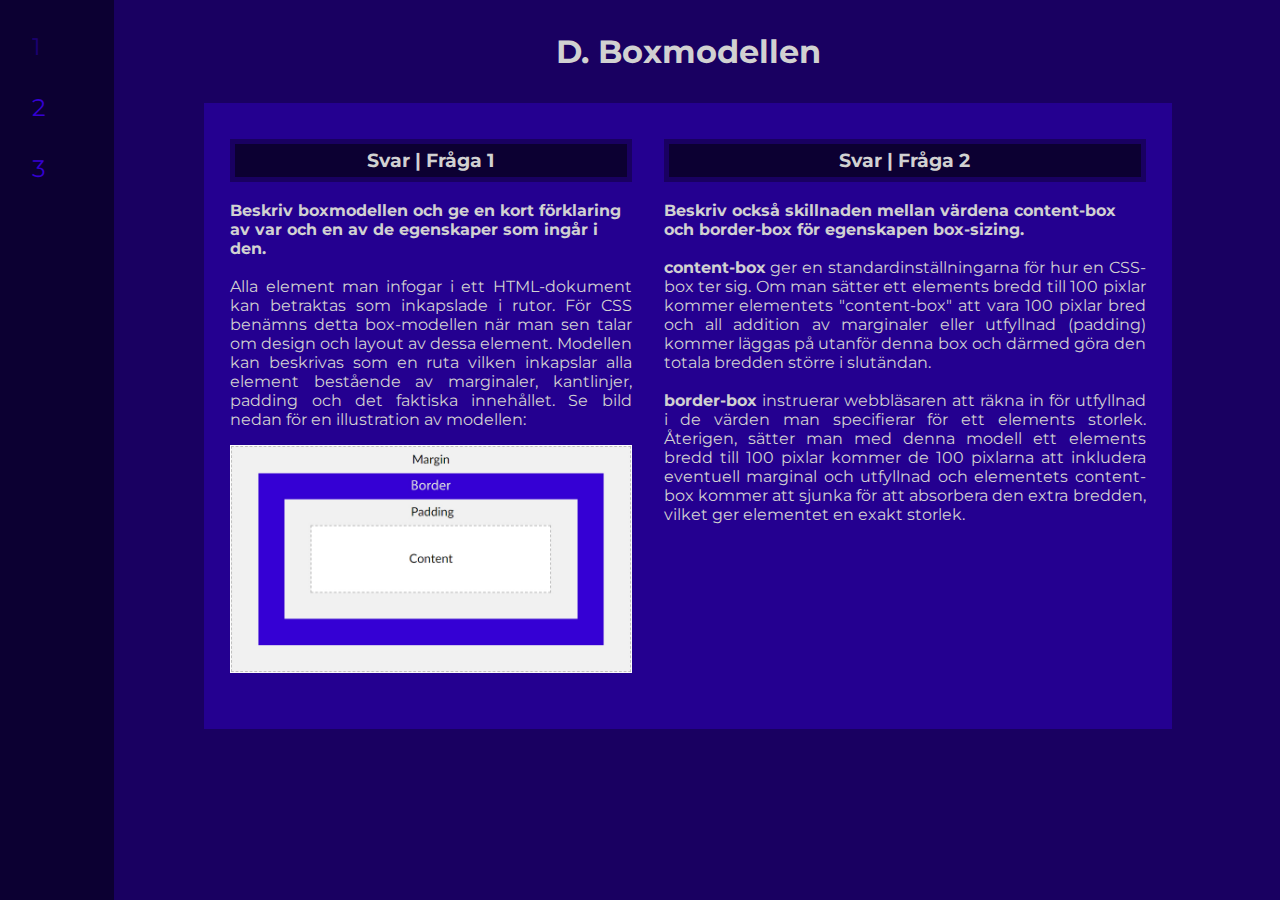
==== index.html @ 5b4eee2e "Add files via upload" ====
<!DOCTYPE html>
<html lang="sv">

<head>
    <meta charset="UTF-8">
    <meta name="viewport" content="width=device-width, initial-scale=1.0">
    <title>Fråga 1 - Uppgift 2</title>
    <link rel="icon" type="image/png" href="/media/favicon.png">
    <link rel="stylesheet" href="style.css">
</head>

<body>
    <main>

        <nav>
            <div class="navigation">
                <ul>
                    <li><a href="/index.html" class="active">1</a></li>
                    <li><a href="/fråga2.html">2</a></li>
                    <li><a href="/fråga3.html">3</a></li>
                </ul>
            </div>
        </nav>


        <section id="answers">
            <h1>D. Boxmodellen</h1>
            <div class="answers-container">

                <div class="answer">
                    <h3>Svar | Fråga 1</h3>
                    <br>
                    <b>Beskriv boxmodellen och ge en kort förklaring av var och en av de egenskaper som ingår i den.</b>
                    <br><br>
                    <p>
                        Alla element man infogar i ett HTML-dokument kan betraktas som inkapslade i rutor. För CSS 
                        benämns detta box-modellen när man sen talar om design och layout av dessa element. Modellen 
                        kan beskrivas som en ruta vilken inkapslar alla element bestående av marginaler, kantlinjer, padding
                        och det faktiska innehållet. Se bild nedan för en illustration av modellen: <br>
                        
                        <a href="/media/box-model.jpg">
                        <img src="/media/box-model.jpg" alt="picture of the box model" class="box-model"></a>

                    </p>
                </div>
                <div class="answer">
                    <h3>Svar | Fråga 2</h3>
                    <br>
                    <b>Beskriv också skillnaden mellan värdena content-box och border-box för egenskapen box-sizing.</b>
                    <br><br>
                    <p>
                        <b>content-box</b> ger en standardinställningarna för hur en CSS-box ter sig. Om man sätter ett 
                        elements bredd till 100 pixlar kommer elementets "content-box" att vara 100 pixlar bred och all
                        addition av marginaler eller utfyllnad (padding) kommer läggas på utanför denna box och därmed
                        göra den totala bredden större i slutändan. 
                    </p>
                    <br>
                    <p>
                        <b>border-box</b> instruerar webbläsaren att räkna in för utfyllnad i de värden man specifierar för 
                        ett elements storlek. Återigen, sätter man med denna modell ett elements bredd till 100 pixlar kommer
                        de 100 pixlarna att inkludera eventuell marginal och utfyllnad och elementets content-box kommer att sjunka
                        för att absorbera den extra bredden, vilket ger elementet en exakt storlek. 
                    </p>
                </div>
            </div>
        </section>

    </main>

</body>

</html>
---- style.css ----
/*
Kod skriven av John Emericks
Linnéuniversitet, HT 2020
*/

/*--------------------
Struktur:
1 | Basinställningar
2.1 | Header
2.2 | Header - Media Queries
3 | Grid 
4 | Fråga 1
5 | Fråga 2
6 | Fråga 3
--------------------*/

/*----- 1 | Basinställningar -----*/
@import url('https://fonts.googleapis.com/css2?family=Montserrat:wght@500&display=swap');

* {
    margin: 0;
    padding: 0;
    font-family: 'Montserrat',
        sans-serif;
}

ul {
    list-style: none;
}

body {
    background-color: #190061;
}

p,
b,
i,
h1,
h2,
h3,
h4,
h5,
h6 {
    color: #d1d1d1;
}

/*----- 2.1 | Header -----*/

.active {
    opacity: .4;
}

.navigation {
    height: 100vmax;
    width: 50px;
    padding: 2em;
    background-color: #0c0032;
    float: left;
    position: fixed;
}

.navigation ul {
    display: inline-block;
    width: 50px;
}

.navigation ul li {
    padding-bottom: 2em;
    width: 50px;
}

.navigation ul li a {
    color: #3500d3;
    text-decoration-line: none;
    font-size: 18pt;
    transition: font-size .5s;
}

.navigation ul li a:hover {
    font-size: 20pt;
}

.navigation ul li a:hover {
    color: rgb(76, 0, 255);
    text-decoration: underline;
}


/*----- 2.2 | Header - Media Queries -----*/

@media only screen and (max-width: 800px) {

    .navigation {
        min-height: 0;
        height: 50px;
        width: 100%;
        padding: 2em;
    }

    .navigation ul {
        width: 100%;
        display: flex;
    }

    .navigation ul li {
        padding-right: 4em;
        width: 50px;
    }

    .answers-container {
        display: grid;
        grid-template-columns: 1fr !important;
    }

    #answers {
        padding-top: 7em;
    }

}

@media only screen and (max-width: 500px) {

    .answers-container {
        width: 100% !important;
    }

}

/*----- 3 | Grid -----*/
#answers {
    margin: 0 auto;
}

@media only screen and (min-width: 800px) {

    #answers {
        padding-left: 6em;
    }

}

#answers h1 {
    text-align: center;
    padding: 1em;
}

.answers-container {
    display: grid;
    grid-template-columns: auto auto auto;
    background-color: #240090;
    padding: 20px 10px 20px 10px;
    width: 80%;
    margin: 0 auto;
}

.answer {
    padding: 1em;
}

.answer h3 {
    text-align: center;
    border: #190061 5px solid;
    background-color: #0c0032;
    padding: 5px;
}

.answer h3:hover {
    transform: scaleX(1.1);
}

.answer p {
    text-align: justify;
}

/*----- 4 | Fråga 1 -----*/

.box-model {
    width: 100%;
    margin: 1em 0em 1em 0em;
}

/*----- 5 | Fråga 2 -----*/

.navigation-type {
    width: 100%;
    margin-top: 20px;
    margin-bottom: 20px;
}

/*----- 6 | Fråga 3 -----*/

.user-needs {
    width: 100%;
    margin-top: 20px;
}
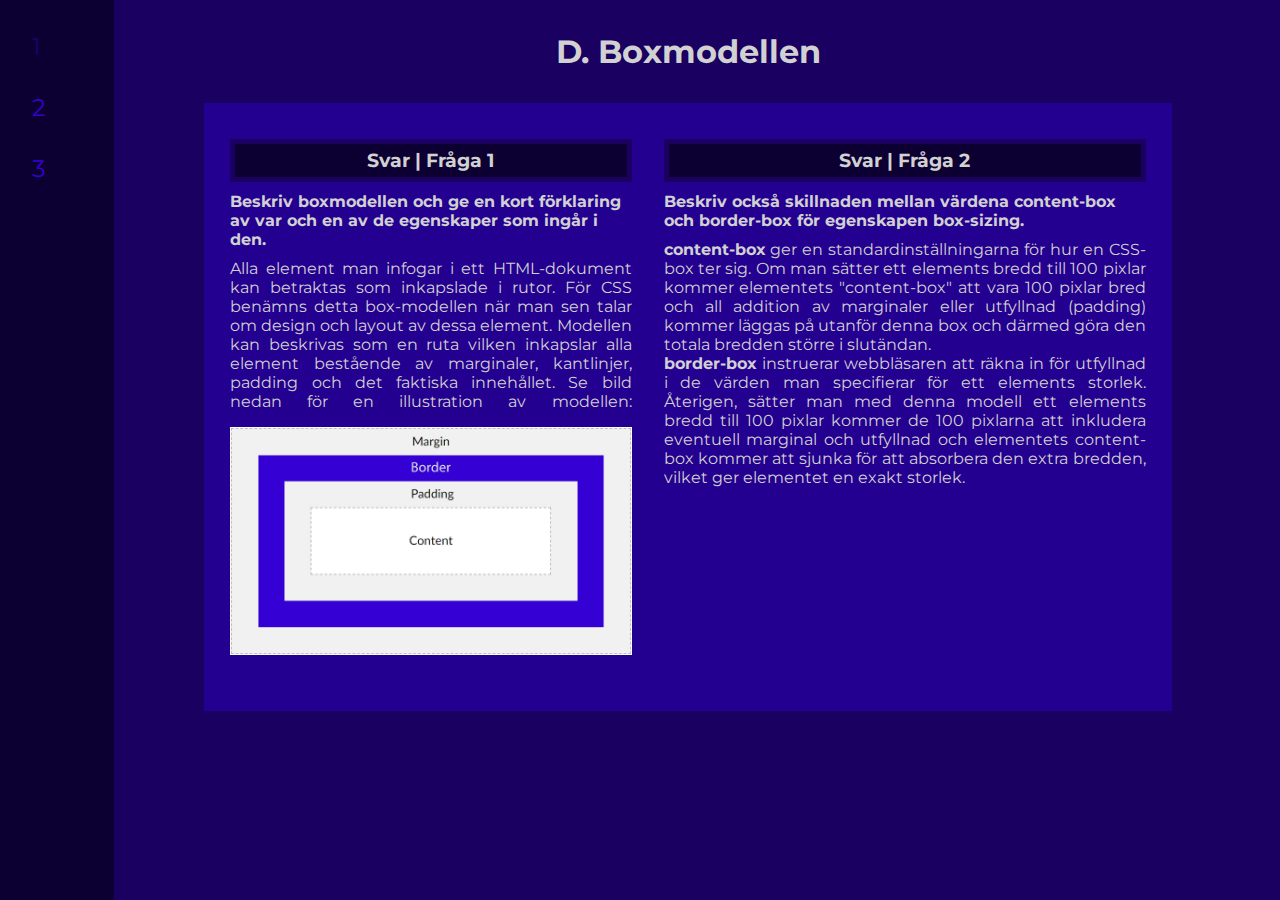
==== commit 272b7201: "Add files via upload" ====
--- a/index.html
+++ b/index.html
@@ -29,14 +29,16 @@
 
                 <div class="answer">
                     <h3>Svar | Fråga 1</h3>
-                    <br>
+                    
+                    <div class="bold">
                     <b>Beskriv boxmodellen och ge en kort förklaring av var och en av de egenskaper som ingår i den.</b>
-                    <br><br>
+                    </div>
+
                     <p>
                         Alla element man infogar i ett HTML-dokument kan betraktas som inkapslade i rutor. För CSS 
                         benämns detta box-modellen när man sen talar om design och layout av dessa element. Modellen 
                         kan beskrivas som en ruta vilken inkapslar alla element bestående av marginaler, kantlinjer, padding
-                        och det faktiska innehållet. Se bild nedan för en illustration av modellen: <br>
+                        och det faktiska innehållet. Se bild nedan för en illustration av modellen: 
                         
                         <a href="/media/box-model.jpg">
                         <img src="/media/box-model.jpg" alt="picture of the box model" class="box-model"></a>
@@ -45,16 +47,18 @@
                 </div>
                 <div class="answer">
                     <h3>Svar | Fråga 2</h3>
-                    <br>
+                    
+                    <div class="bold">
                     <b>Beskriv också skillnaden mellan värdena content-box och border-box för egenskapen box-sizing.</b>
-                    <br><br>
+                    </div>
+                    
                     <p>
                         <b>content-box</b> ger en standardinställningarna för hur en CSS-box ter sig. Om man sätter ett 
                         elements bredd till 100 pixlar kommer elementets "content-box" att vara 100 pixlar bred och all
                         addition av marginaler eller utfyllnad (padding) kommer läggas på utanför denna box och därmed
                         göra den totala bredden större i slutändan. 
                     </p>
-                    <br>
+                    
                     <p>
                         <b>border-box</b> instruerar webbläsaren att räkna in för utfyllnad i de värden man specifierar för 
                         ett elements storlek. Återigen, sätter man med denna modell ett elements bredd till 100 pixlar kommer
--- a/style.css
+++ b/style.css
@@ -44,6 +44,10 @@
     color: #d1d1d1;
 }
 
+.bold {
+    margin-top: 10px;
+    margin-bottom: 10px;
+}
 /*----- 2.1 | Header -----*/
 
 .active {
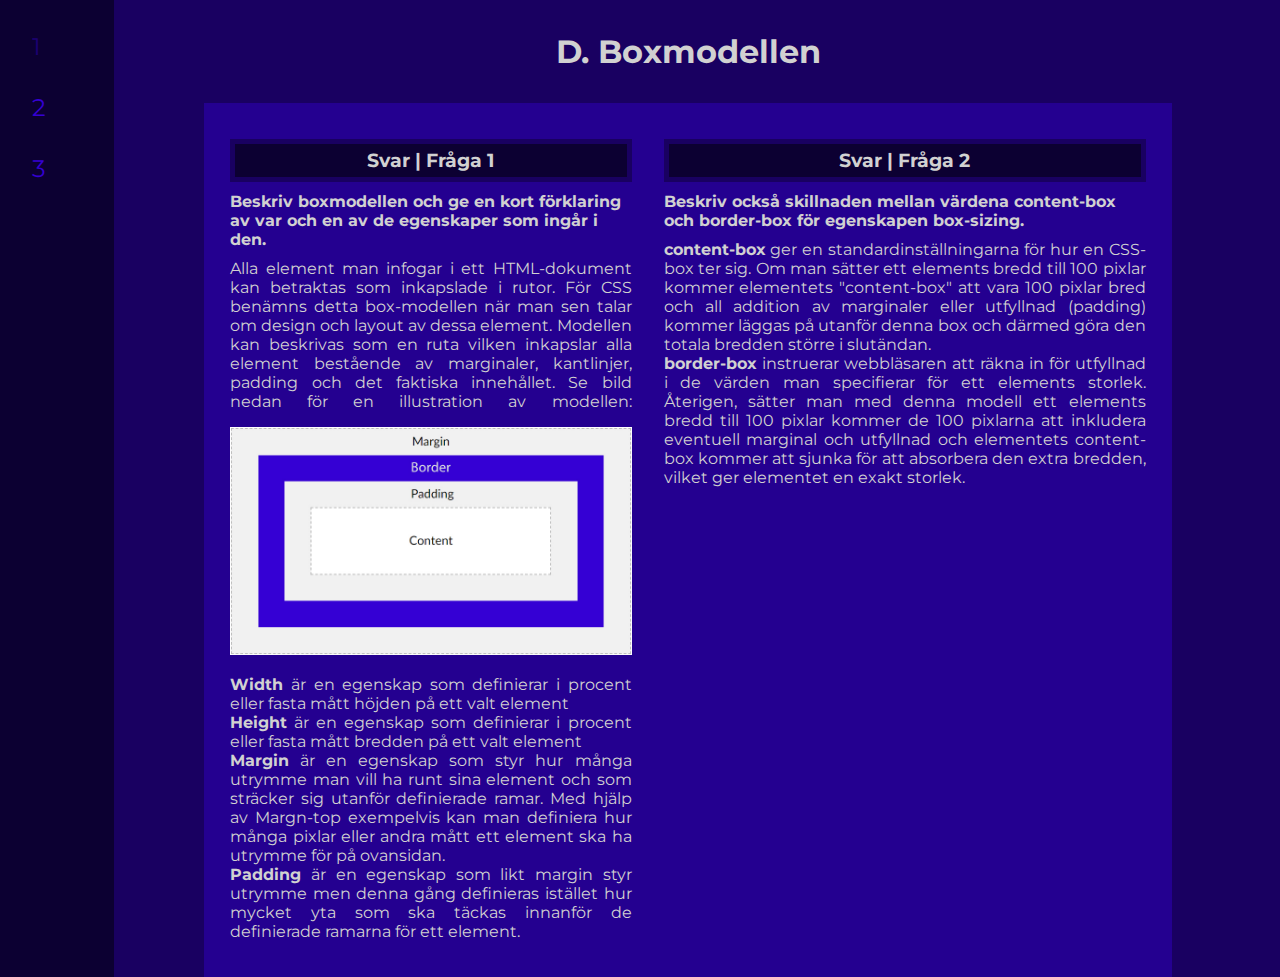
==== commit c2a7950c: "Add files via upload" ====
--- a/index.html
+++ b/index.html
@@ -29,41 +29,67 @@
 
                 <div class="answer">
                     <h3>Svar | Fråga 1</h3>
-                    
+
                     <div class="bold">
-                    <b>Beskriv boxmodellen och ge en kort förklaring av var och en av de egenskaper som ingår i den.</b>
+                        <b>Beskriv boxmodellen och ge en kort förklaring av var och en av de egenskaper som ingår i
+                            den.</b>
                     </div>
 
                     <p>
-                        Alla element man infogar i ett HTML-dokument kan betraktas som inkapslade i rutor. För CSS 
-                        benämns detta box-modellen när man sen talar om design och layout av dessa element. Modellen 
-                        kan beskrivas som en ruta vilken inkapslar alla element bestående av marginaler, kantlinjer, padding
-                        och det faktiska innehållet. Se bild nedan för en illustration av modellen: 
-                        
+                        Alla element man infogar i ett HTML-dokument kan betraktas som inkapslade i rutor. För CSS
+                        benämns detta box-modellen när man sen talar om design och layout av dessa element. Modellen
+                        kan beskrivas som en ruta vilken inkapslar alla element bestående av marginaler, kantlinjer,
+                        padding
+                        och det faktiska innehållet. Se bild nedan för en illustration av modellen:
+
                         <a href="/media/box-model.jpg">
-                        <img src="/media/box-model.jpg" alt="picture of the box model" class="box-model"></a>
+                            <img src="/media/box-model.jpg" alt="picture of the box model" class="box-model"></a>
+                    </p>
 
+                    <p>
+                        <b>Width</b> är en egenskap som definierar i procent eller fasta mått höjden på ett valt element
                     </p>
+
+                    <p><b>Height</b> är en egenskap som definierar i procent eller fasta mått bredden på ett valt
+                        element
+                    </p>
+
+                    <p>
+                        <b>Margin</b> är en egenskap som styr hur många utrymme man vill ha runt sina element och som
+                        sträcker sig utanför definierade ramar. Med hjälp av Margn-top exempelvis kan man definiera hur
+                        många pixlar eller andra mått ett element ska ha utrymme för på ovansidan.
+                    </p>
+
+                    <p>
+                        <b>Padding</b> är en egenskap som likt margin styr utrymme men denna gång definieras istället
+                        hur
+                        mycket yta som ska täckas innanför de definierade ramarna för ett element.
+                    </p>
+
                 </div>
                 <div class="answer">
                     <h3>Svar | Fråga 2</h3>
-                    
+
                     <div class="bold">
-                    <b>Beskriv också skillnaden mellan värdena content-box och border-box för egenskapen box-sizing.</b>
+                        <b>Beskriv också skillnaden mellan värdena content-box och border-box för egenskapen
+                            box-sizing.</b>
                     </div>
-                    
+
                     <p>
-                        <b>content-box</b> ger en standardinställningarna för hur en CSS-box ter sig. Om man sätter ett 
+                        <b>content-box</b> ger en standardinställningarna för hur en CSS-box ter sig. Om man sätter ett
                         elements bredd till 100 pixlar kommer elementets "content-box" att vara 100 pixlar bred och all
                         addition av marginaler eller utfyllnad (padding) kommer läggas på utanför denna box och därmed
-                        göra den totala bredden större i slutändan. 
+                        göra den totala bredden större i slutändan.
                     </p>
-                    
+
                     <p>
-                        <b>border-box</b> instruerar webbläsaren att räkna in för utfyllnad i de värden man specifierar för 
-                        ett elements storlek. Återigen, sätter man med denna modell ett elements bredd till 100 pixlar kommer
-                        de 100 pixlarna att inkludera eventuell marginal och utfyllnad och elementets content-box kommer att sjunka
-                        för att absorbera den extra bredden, vilket ger elementet en exakt storlek. 
+                        <b>border-box</b> instruerar webbläsaren att räkna in för utfyllnad i de värden man specifierar
+                        för
+                        ett elements storlek. Återigen, sätter man med denna modell ett elements bredd till 100 pixlar
+                        kommer
+                        de 100 pixlarna att inkludera eventuell marginal och utfyllnad och elementets content-box kommer
+                        att sjunka
+                        för att absorbera den extra bredden, vilket ger elementet en exakt storlek.
                     </p>
                 </div>
             </div>
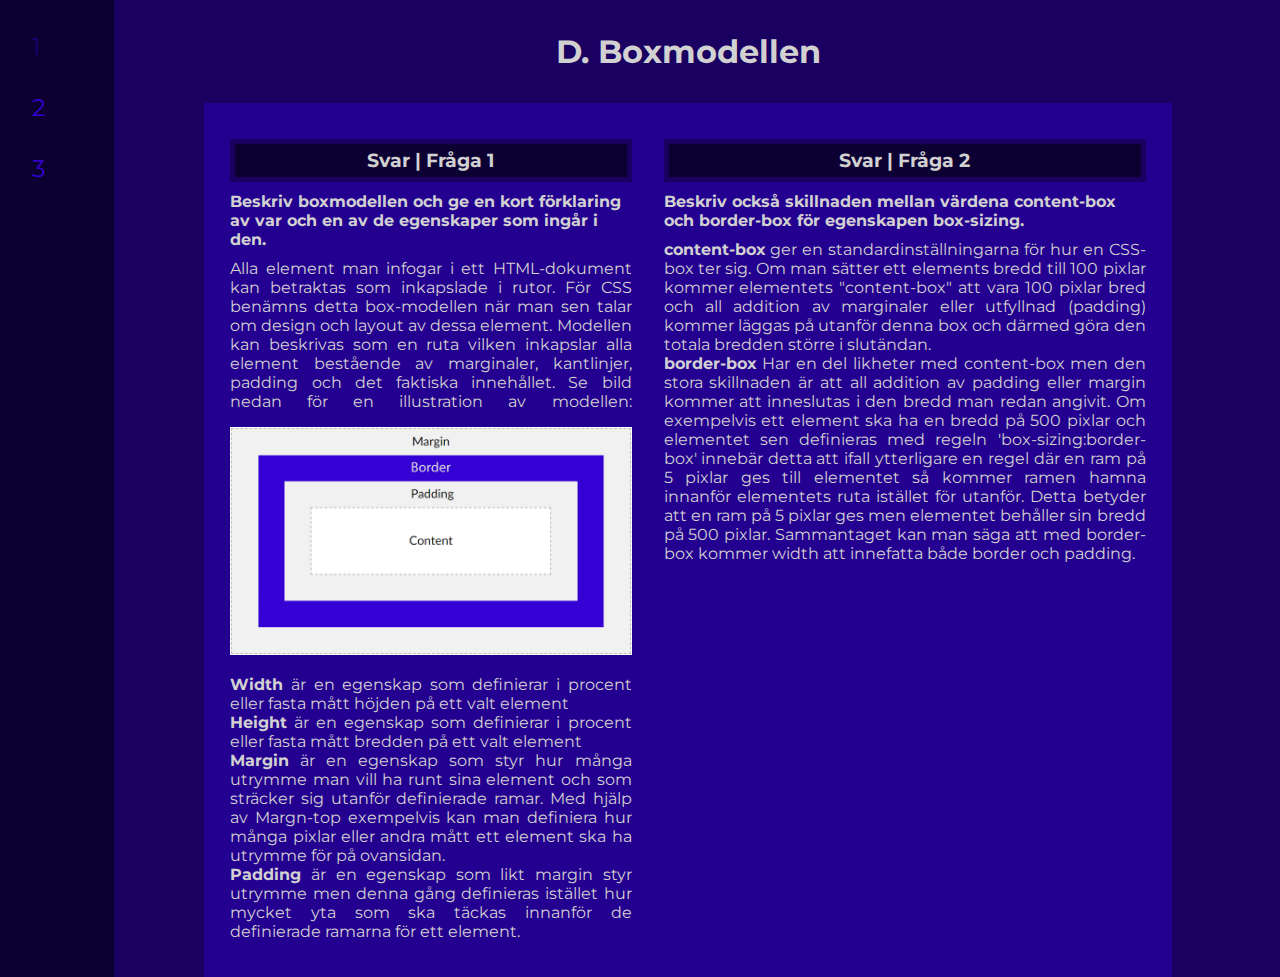
==== commit 722f97ad: "Add files via upload" ====
--- a/index.html
+++ b/index.html
@@ -83,13 +83,13 @@
                     </p>
 
                     <p>
-                        <b>border-box</b> instruerar webbläsaren att räkna in för utfyllnad i de värden man specifierar
-                        för
-                        ett elements storlek. Återigen, sätter man med denna modell ett elements bredd till 100 pixlar
-                        kommer
-                        de 100 pixlarna att inkludera eventuell marginal och utfyllnad och elementets content-box kommer
-                        att sjunka
-                        för att absorbera den extra bredden, vilket ger elementet en exakt storlek.
+                        <b>border-box</b> 
+                        Har en del likheter med content-box men den stora skillnaden är att all addition av padding eller margin
+                        kommer att inneslutas i den bredd man redan angivit. Om exempelvis ett element ska ha en bredd på 500 pixlar och
+                        elementet sen definieras med regeln 'box-sizing:border-box' innebär detta att ifall ytterligare en regel där en 
+                        ram på 5 pixlar ges till elementet så kommer ramen hamna innanför elementets ruta istället för utanför. Detta betyder
+                        att en ram på 5 pixlar ges men elementet behåller sin bredd på 500 pixlar. Sammantaget kan man säga att med border-box kommer 
+                        width att innefatta både border och padding. 
                     </p>
                 </div>
             </div>
